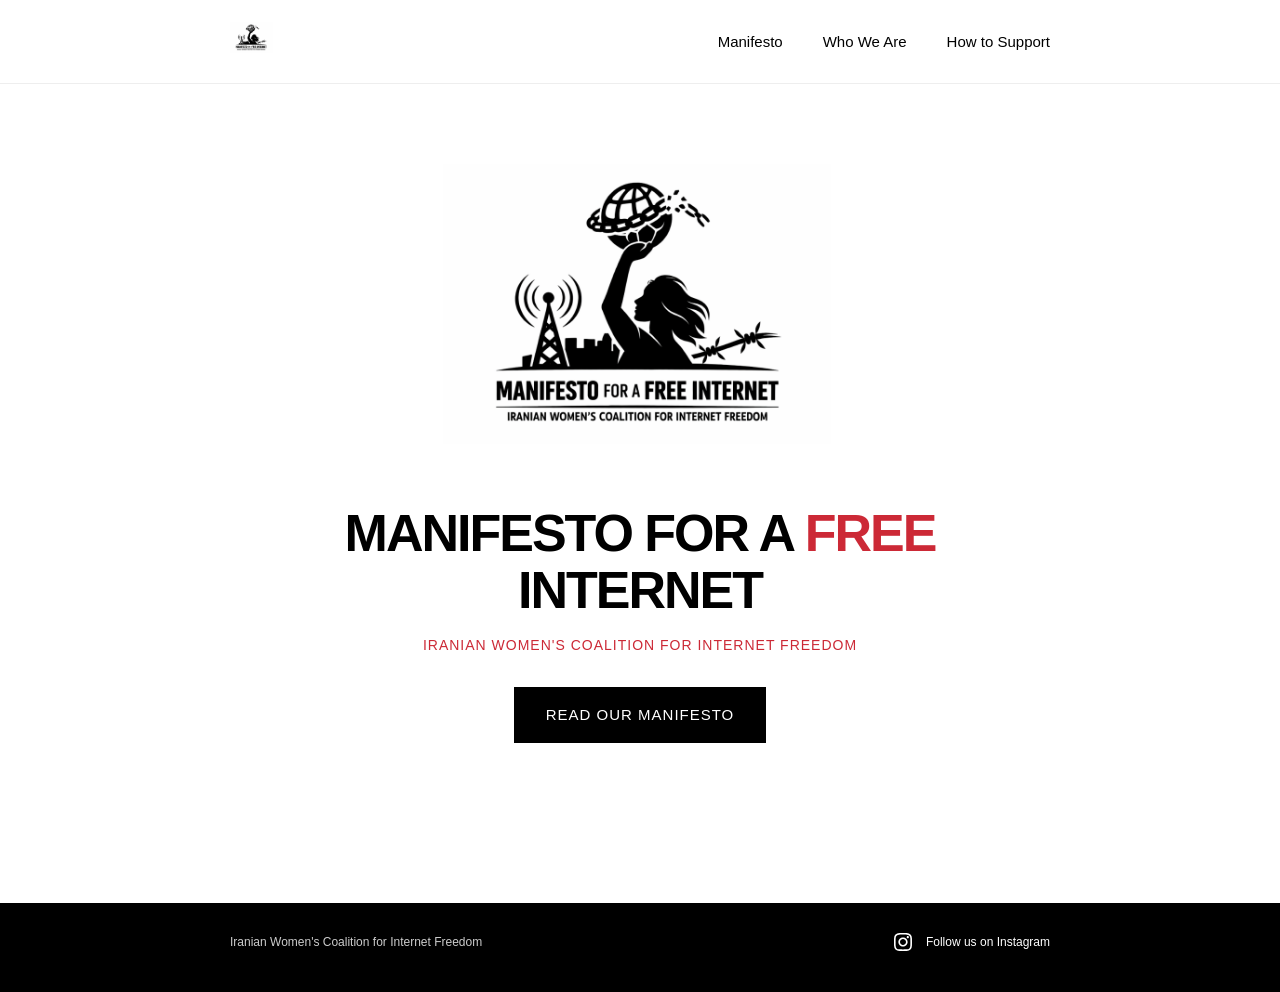
==== index.html @ 65b4aedd "Add files via upload" ====
<!DOCTYPE html>
<html lang="en">
<head>
    <meta charset="UTF-8">
    <meta name="viewport" content="width=device-width, initial-scale=1.0">
    <title>Manifesto for a Free Internet - Iranian Women's Coalition for Internet Freedom</title>
    <meta name="description" content="Iranian Women's Coalition for Internet Freedom - Fighting for digital rights and free internet access">
    <link rel="stylesheet" href="styles.css">
</head>
<body>
    <header>
        <nav>
            <div class="nav-container">
                <div class="logo">
                    <a href="index.html">
                        <img src="assets/images/logo.png" alt="Logo" class="logo-img">
                    </a>
                </div>
                <ul class="nav-links">
                    <li><a href="manifesto.html">Manifesto</a></li>
                    <li><a href="who-we-are.html">Who We Are</a></li>
                    <li><a href="support.html">How to Support</a></li>
                </ul>
            </div>
        </nav>
    </header>

    <main>
        <section class="hero">
            <div class="hero-content">
                <a href="index.html">
                    <img src="assets/images/logo.png" alt="Logo" class="hero-logo">
                </a>
                <h1>Manifesto for a <span class="red-text">Free</span> Internet</h1>
                <p class="hero-subtitle">Iranian Women's Coalition for Internet Freedom</p>
                <a href="manifesto.html" class="cta-button">Read Our Manifesto</a>
            </div>
        </section>

    </main>

    <footer>
        <div class="container">
            <div class="footer-content">
                <div class="footer-logo">
                    <p>Iranian Women's Coalition for Internet Freedom</p>
                </div>
                <div class="footer-social">
                    <a href="https://www.instagram.com/zannetazadi/" target="_blank" rel="noopener noreferrer" class="social-link">
                        <svg class="instagram-icon" viewBox="0 0 24 24" width="24" height="24">
                            <path fill="currentColor" d="M12 2.163c3.204 0 3.584.012 4.85.07 3.252.148 4.771 1.691 4.919 4.919.058 1.265.069 1.645.069 4.849 0 3.205-.012 3.584-.069 4.849-.149 3.225-1.664 4.771-4.919 4.919-1.266.058-1.644.07-4.85.07-3.204 0-3.584-.012-4.849-.07-3.26-.149-4.771-1.699-4.919-4.92-.058-1.265-.07-1.644-.07-4.849 0-3.204.013-3.583.07-4.849.149-3.227 1.664-4.771 4.919-4.919 1.266-.057 1.645-.069 4.849-.069zm0-2.163c-3.259 0-3.667.014-4.947.072-4.358.2-6.78 2.618-6.98 6.98-.059 1.281-.073 1.689-.073 4.948 0 3.259.014 3.668.072 4.948.2 4.358 2.618 6.78 6.98 6.98 1.281.058 1.689.072 4.948.072 3.259 0 3.668-.014 4.948-.072 4.354-.2 6.782-2.618 6.979-6.98.059-1.28.073-1.689.073-4.948 0-3.259-.014-3.667-.072-4.947-.196-4.354-2.617-6.78-6.979-6.98-1.281-.059-1.69-.073-4.949-.073zm0 5.838c-3.403 0-6.162 2.759-6.162 6.162s2.759 6.163 6.162 6.163 6.162-2.759 6.162-6.163c0-3.403-2.759-6.162-6.162-6.162zm0 10.162c-2.209 0-4-1.79-4-4 0-2.209 1.791-4 4-4s4 1.791 4 4c0 2.21-1.791 4-4 4zm6.406-11.845c-.796 0-1.441.645-1.441 1.44s.645 1.44 1.441 1.44c.795 0 1.439-.645 1.439-1.44s-.644-1.44-1.439-1.44z"/>
                        </svg>
                        Follow us on Instagram
                    </a>
                </div>
            </div>
        </div>
    </footer>

    <script>
        // Smooth scrolling for navigation links
        document.querySelectorAll('a[href^="#"]').forEach(anchor => {
            anchor.addEventListener('click', function (e) {
                e.preventDefault();
                const target = document.querySelector(this.getAttribute('href'));
                if (target) {
                    target.scrollIntoView({
                        behavior: 'smooth',
                        block: 'start'
                    });
                }
            });
        });

        // Add scroll effect to header
        window.addEventListener('scroll', function() {
            const header = document.querySelector('header');
            if (window.scrollY > 100) {
                header.classList.add('scrolled');
            } else {
                header.classList.remove('scrolled');
            }
        });
    </script>
</body>
</html>
---- styles.css ----
/* Reset and base styles */
* {
    margin: 0;
    padding: 0;
    box-sizing: border-box;
}

:root {
    --primary-color: #000;
    --red-color: #CC2936;
    --text-color: #666;
    --max-width: 900px;
}

html {
    scroll-behavior: smooth;
}

body {
    font-family: -apple-system, BlinkMacSystemFont, "Segoe UI", Roboto, "Helvetica Neue", Arial, sans-serif;
    line-height: 1.6;
    color: var(--text-color);
    background-color: #fff;
    font-weight: 400;
}

.container {
    max-width: var(--max-width);
    margin: 0 auto;
    padding: 0 40px;
}

/* Header and Navigation */
header {
    position: fixed;
    top: 0;
    left: 0;
    right: 0;
    background: rgba(255, 255, 255, 0.95);
    backdrop-filter: blur(10px);
    z-index: 1000;
    border-bottom: 1px solid #eee;
}

.nav-container {
    max-width: var(--max-width);
    margin: 0 auto;
    padding: 20px 40px;
    display: flex;
    justify-content: space-between;
    align-items: center;
}

.logo {
    display: flex;
    align-items: center;
}

.logo-img {
    height: 35px;
    width: auto;
}

.nav-links {
    display: flex;
    list-style: none;
    gap: 40px;
    align-items: center;
}

.nav-links a {
    text-decoration: none;
    color: var(--primary-color);
    font-weight: 500;
    font-size: 15px;
    transition: color 0.3s ease;
}

.nav-links a:hover {
    color: var(--red-color);
}

.instagram-icon {
    width: 18px;
    height: 18px;
    margin-right: 8px;
}

/* Hero Section */
.hero {
    min-height: 60vh;
    display: flex;
    align-items: center;
    justify-content: center;
    text-align: center;
    background: #fff;
    padding: 140px 40px 40px;
}

.hero-content {
    max-width: 800px;
}

.hero-logo {
    width: 400px;
    height: auto;
    margin-bottom: 30px;
}

.hero h1 {
    font-size: 52px;
    font-weight: 800;
    color: var(--primary-color);
    letter-spacing: -2px;
    margin-bottom: 15px;
    text-transform: uppercase;
    line-height: 1.1;
}

.hero h1 .red-text {
    color: var(--red-color);
}

.hero-subtitle {
    font-size: 14px;
    font-weight: 500;
    color: var(--red-color);
    letter-spacing: 1px;
    text-transform: uppercase;
    margin-bottom: 30px;
}

/* Homepage specific - more space before footer */
.hero {
    margin-bottom: 120px;
}

.cta-button {
    display: inline-block;
    padding: 16px 32px;
    background: var(--primary-color);
    color: white;
    text-decoration: none;
    font-weight: 500;
    font-size: 15px;
    text-transform: uppercase;
    letter-spacing: 1px;
    transition: all 0.3s ease;
}

.cta-button:hover {
    background: var(--red-color);
}

/* Content Sections */
section {
    padding: 60px 0;
}

.manifesto-section {
    background: #fff;
}

.about-section {
    background: #fafafa;
}

.support-section {
    background: #fff;
}

section h2 {
    font-size: 32px;
    font-weight: 700;
    text-align: center;
    margin-bottom: 60px;
    color: var(--primary-color);
    text-transform: uppercase;
    letter-spacing: 1px;
}

.manifesto-content,
.about-content,
.support-content {
    max-width: 700px;
    margin: 0 auto;
    text-align: left;
}

.manifesto-content p,
.about-content p,
.support-content p {
    font-size: 18px;
    line-height: 1.7;
    margin-bottom: 24px;
    color: var(--text-color);
}

.manifesto-content h3,
.about-content h3,
.support-content h3 {
    font-size: 24px;
    font-weight: 600;
    color: var(--primary-color);
    margin: 40px 0 20px;
}

/* Manifesto bullet points styling */
.manifesto-principles {
    margin: 30px 0;
    padding-left: 0;
    list-style: none;
}

.manifesto-principles li {
    font-size: 18px;
    line-height: 1.7;
    margin-bottom: 20px;
    color: var(--text-color);
    padding-left: 20px;
    position: relative;
}

.manifesto-principles li:before {
    content: "•";
    color: var(--primary-color);
    font-size: 20px;
    position: absolute;
    left: 0;
    top: 0;
}

.manifesto-paragraph {
    margin-top: 30px;
    margin-bottom: 30px;
}

/* Manifesto initiated by links */
.manifesto-content ul li a {
    color: var(--primary-color);
    text-decoration: none;
    font-weight: 600;
    transition: color 0.3s ease;
}

.manifesto-content ul li a:hover {
    color: var(--red-color);
}

.support-content ul {
    margin: 20px 0;
    padding-left: 20px;
}

.support-content li {
    font-size: 18px;
    line-height: 1.7;
    margin-bottom: 12px;
    color: var(--text-color);
}

/* Footer */
footer {
    background: var(--primary-color);
    color: white;
    padding: 30px 0 20px;
}

.footer-content {
    display: flex;
    justify-content: space-between;
    align-items: center;
    margin-bottom: 20px;
}

.footer-logo p {
    font-weight: 400;
    font-size: 12px;
    color: #ccc;
}

.footer-social .social-link {
    display: flex;
    align-items: center;
    gap: 6px;
    color: white;
    text-decoration: none;
    font-weight: 400;
    font-size: 12px;
    transition: color 0.3s ease;
}

.footer-social .social-link:hover {
    color: var(--red-color);
}


/* Responsive Design */
@media (max-width: 768px) {
    .container {
        padding: 0 15px;
    }

    .nav-container {
        padding: 5px 15px;
        flex-direction: column;
        gap: 5px;
    }

    .nav-links {
        gap: 8px;
        flex-wrap: nowrap;
        justify-content: center;
        font-size: 12px;
    }

    .nav-links a {
        padding: 5px 6px;
        white-space: nowrap;
    }

    .hero {
        padding: 100px 15px 40px;
        min-height: auto;
    }

    .hero-content {
        max-width: 100%;
    }

    .hero-logo {
        width: 180px;
        margin-bottom: 20px;
    }

    .hero h1 {
        font-size: 28px;
        line-height: 1.2;
        margin-bottom: 15px;
    }

    .hero-subtitle {
        font-size: 12px;
        margin-bottom: 25px;
    }

    .cta-button {
        padding: 12px 24px;
        font-size: 14px;
    }

    /* Content pages mobile fixes */
    .manifesto-page,
    .about-page,
    .support-page {
        padding: 120px 0 80px;
    }

    .manifesto-page h1,
    .about-page h1,
    .support-page h1 {
        font-size: 28px;
        margin-bottom: 30px;
        padding: 0 15px;
        margin-top: 20px;
    }

    .manifesto-content,
    .about-content,
    .support-content {
        padding: 0 15px;
    }

    .manifesto-content h3,
    .about-content h3 {
        font-size: 20px;
        margin: 30px 0 15px;
    }

    .manifesto-content p,
    .about-content p,
    .support-content p {
        font-size: 16px;
        line-height: 1.6;
        margin-bottom: 20px;
    }

    .manifesto-principles li {
        font-size: 16px;
        line-height: 1.6;
        margin-bottom: 15px;
        padding-left: 15px;
    }

    .about-description {
        font-size: 16px;
        margin: 30px 0 40px;
    }

    .initiator {
        margin-bottom: 15px;
        padding-bottom: 15px;
    }

    .initiator h4 a {
        font-size: 16px;
    }

    .initiator p {
        font-size: 14px;
    }

    .manifesto-actions,
    .about-actions,
    .support-actions {
        margin-top: 40px;
        padding: 0 15px;
        display: flex;
        flex-direction: column;
        gap: 20px;
    }

    .manifesto-actions .cta-button,
    .about-actions .cta-button,
    .support-actions .cta-button {
        margin: 0;
        width: 100%;
        text-align: center;
        box-sizing: border-box;
    }

    .footer-content {
        flex-direction: column;
        gap: 15px;
        text-align: center;
    }

    footer {
        padding: 20px 0 15px;
    }
}

/* Smooth animations */
a {
    transition: color 0.3s ease;
}

/* Content Pages */
.manifesto-page,
.about-page,
.support-page {
    padding: 140px 0 100px;
    background: #fff;
}

.manifesto-page h1,
.about-page h1,
.support-page h1 {
    font-size: 48px;
    font-weight: 800;
    color: var(--primary-color);
    text-align: center;
    margin-bottom: 10px;
    text-transform: uppercase;
    letter-spacing: -2px;
    line-height: 1.1;
}

.manifesto-subtitle {
    font-size: 14px;
    font-weight: 500;
    color: var(--red-color);
    text-align: center;
    text-transform: uppercase;
    letter-spacing: 1px;
    margin-bottom: 60px;
}

.manifesto-actions,
.about-actions,
.support-actions {
    text-align: center;
    margin-top: 60px;
}

.manifesto-actions .cta-button,
.about-actions .cta-button,
.support-actions .cta-button {
    margin: 0 10px;
}

.support-list {
    margin: 20px 0;
    padding-left: 20px;
}

.support-list li {
    font-size: 18px;
    line-height: 1.7;
    margin-bottom: 12px;
    color: var(--text-color);
}

/* Who We Are page styling */
.about-description {
    font-size: 18px;
    font-style: normal;
    color: var(--text-color);
    margin: 40px 0 50px;
    line-height: 1.7;
}

.initiators {
    margin-top: 30px;
}

.initiator {
    margin-bottom: 20px;
    padding-bottom: 15px;
}

.initiator:not(:last-child) {
    border-bottom: 1px solid #eee;
}

.initiator h4 {
    margin-bottom: 5px;
}

.initiator h4 a {
    color: var(--primary-color);
    text-decoration: none;
    font-size: 18px;
    font-weight: 600;
    transition: color 0.3s ease;
}

.initiator h4 a:hover {
    color: var(--red-color);
}

.initiator p {
    color: var(--text-light);
    font-size: 18px;
    margin: 0;
}

.initiator p a {
    color: var(--primary-color);
    text-decoration: none;
    font-weight: 500;
    transition: color 0.3s ease;
}

.initiator p a:hover {
    color: var(--red-color);
}

.cta-button.secondary {
    background: transparent;
    color: var(--primary-color);
    border: 2px solid var(--primary-color);
}

.cta-button.secondary:hover {
    background: var(--primary-color);
    color: white;
}

.nav-links .active {
    color: var(--red-color) !important;
}

/* Focus styles for accessibility */
a:focus,
button:focus {
    outline: 2px solid var(--red-color);
    outline-offset: 2px;
}
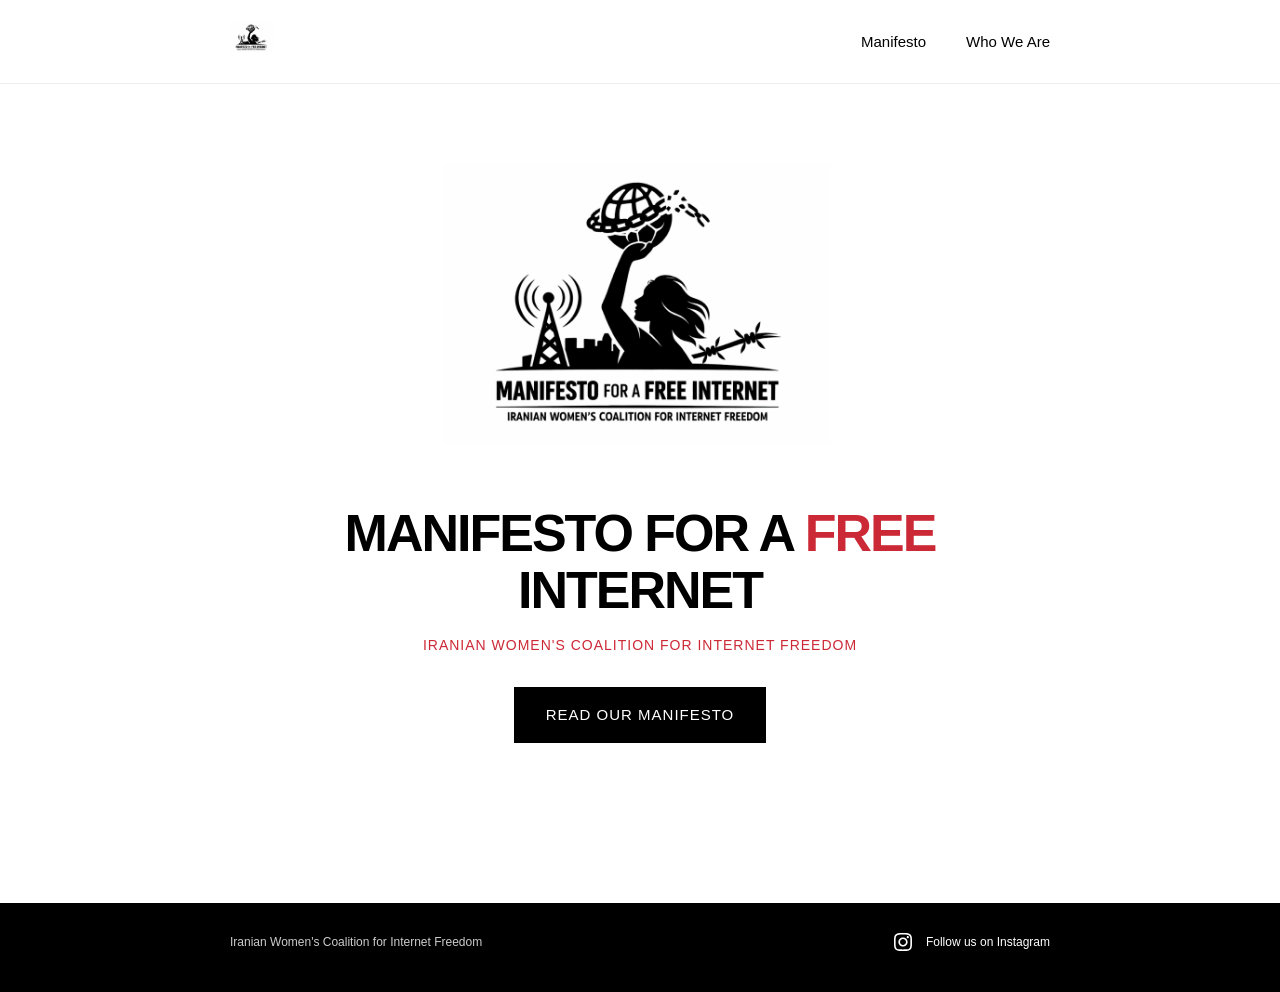
==== commit bfe5d2ba: "Add files via upload" ====
--- a/index.html
+++ b/index.html
@@ -19,7 +19,6 @@
                 <ul class="nav-links">
                     <li><a href="manifesto.html">Manifesto</a></li>
                     <li><a href="who-we-are.html">Who We Are</a></li>
-                    <li><a href="support.html">How to Support</a></li>
                 </ul>
             </div>
         </nav>
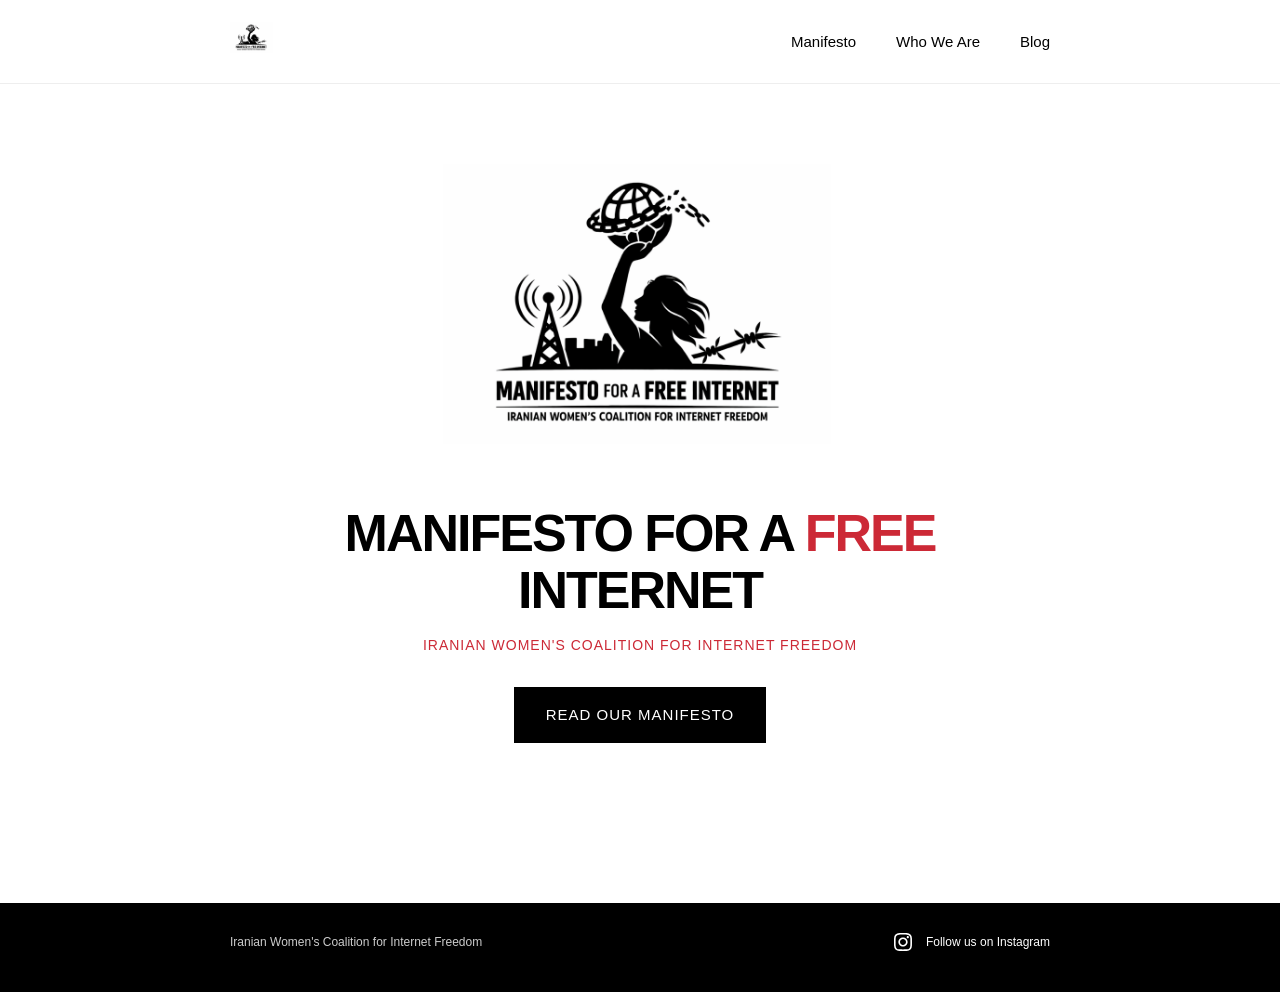
==== commit d1f53f7b: "Add files via upload" ====
--- a/index.html
+++ b/index.html
@@ -4,7 +4,30 @@
     <meta charset="UTF-8">
     <meta name="viewport" content="width=device-width, initial-scale=1.0">
     <title>Manifesto for a Free Internet - Iranian Women's Coalition for Internet Freedom</title>
-    <meta name="description" content="Iranian Women's Coalition for Internet Freedom - Fighting for digital rights and free internet access">
+    <meta name="description" content="Iranian Women's Coalition for Internet Freedom - Fighting for digital rights, free internet access, and challenging state censorship and surveillance systems.">
+    <meta name="keywords" content="Iranian women, internet freedom, digital rights, censorship, surveillance, human rights, manifesto, free internet">
+    <meta name="author" content="Iranian Women's Coalition for Internet Freedom">
+
+    <!-- Open Graph / Facebook -->
+    <meta property="og:type" content="website">
+    <meta property="og:url" content="https://www.iranianwomen4internet.org/">
+    <meta property="og:title" content="Manifesto for a Free Internet - Iranian Women's Coalition for Internet Freedom">
+    <meta property="og:description" content="Iranian Women's Coalition for Internet Freedom - Fighting for digital rights, free internet access, and challenging state censorship and surveillance systems.">
+    <meta property="og:image" content="https://www.iranianwomen4internet.org/assets/images/logo.png">
+    <meta property="og:site_name" content="Iranian Women's Coalition for Internet Freedom">
+    <meta property="og:locale" content="en_US">
+
+    <!-- Twitter -->
+    <meta property="twitter:card" content="summary_large_image">
+    <meta property="twitter:url" content="https://www.iranianwomen4internet.org/">
+    <meta property="twitter:title" content="Manifesto for a Free Internet - Iranian Women's Coalition for Internet Freedom">
+    <meta property="twitter:description" content="Iranian Women's Coalition for Internet Freedom - Fighting for digital rights, free internet access, and challenging state censorship and surveillance systems.">
+    <meta property="twitter:image" content="https://www.iranianwomen4internet.org/assets/images/logo.png">
+
+    <!-- Additional SEO -->
+    <link rel="canonical" href="https://www.iranianwomen4internet.org/">
+    <meta name="robots" content="index, follow">
+
     <link rel="stylesheet" href="styles.css">
 </head>
 <body>
@@ -19,6 +42,7 @@
                 <ul class="nav-links">
                     <li><a href="manifesto.html">Manifesto</a></li>
                     <li><a href="who-we-are.html">Who We Are</a></li>
+                    <li><a href="blog.html">Blog</a></li>
                 </ul>
             </div>
         </nav>
